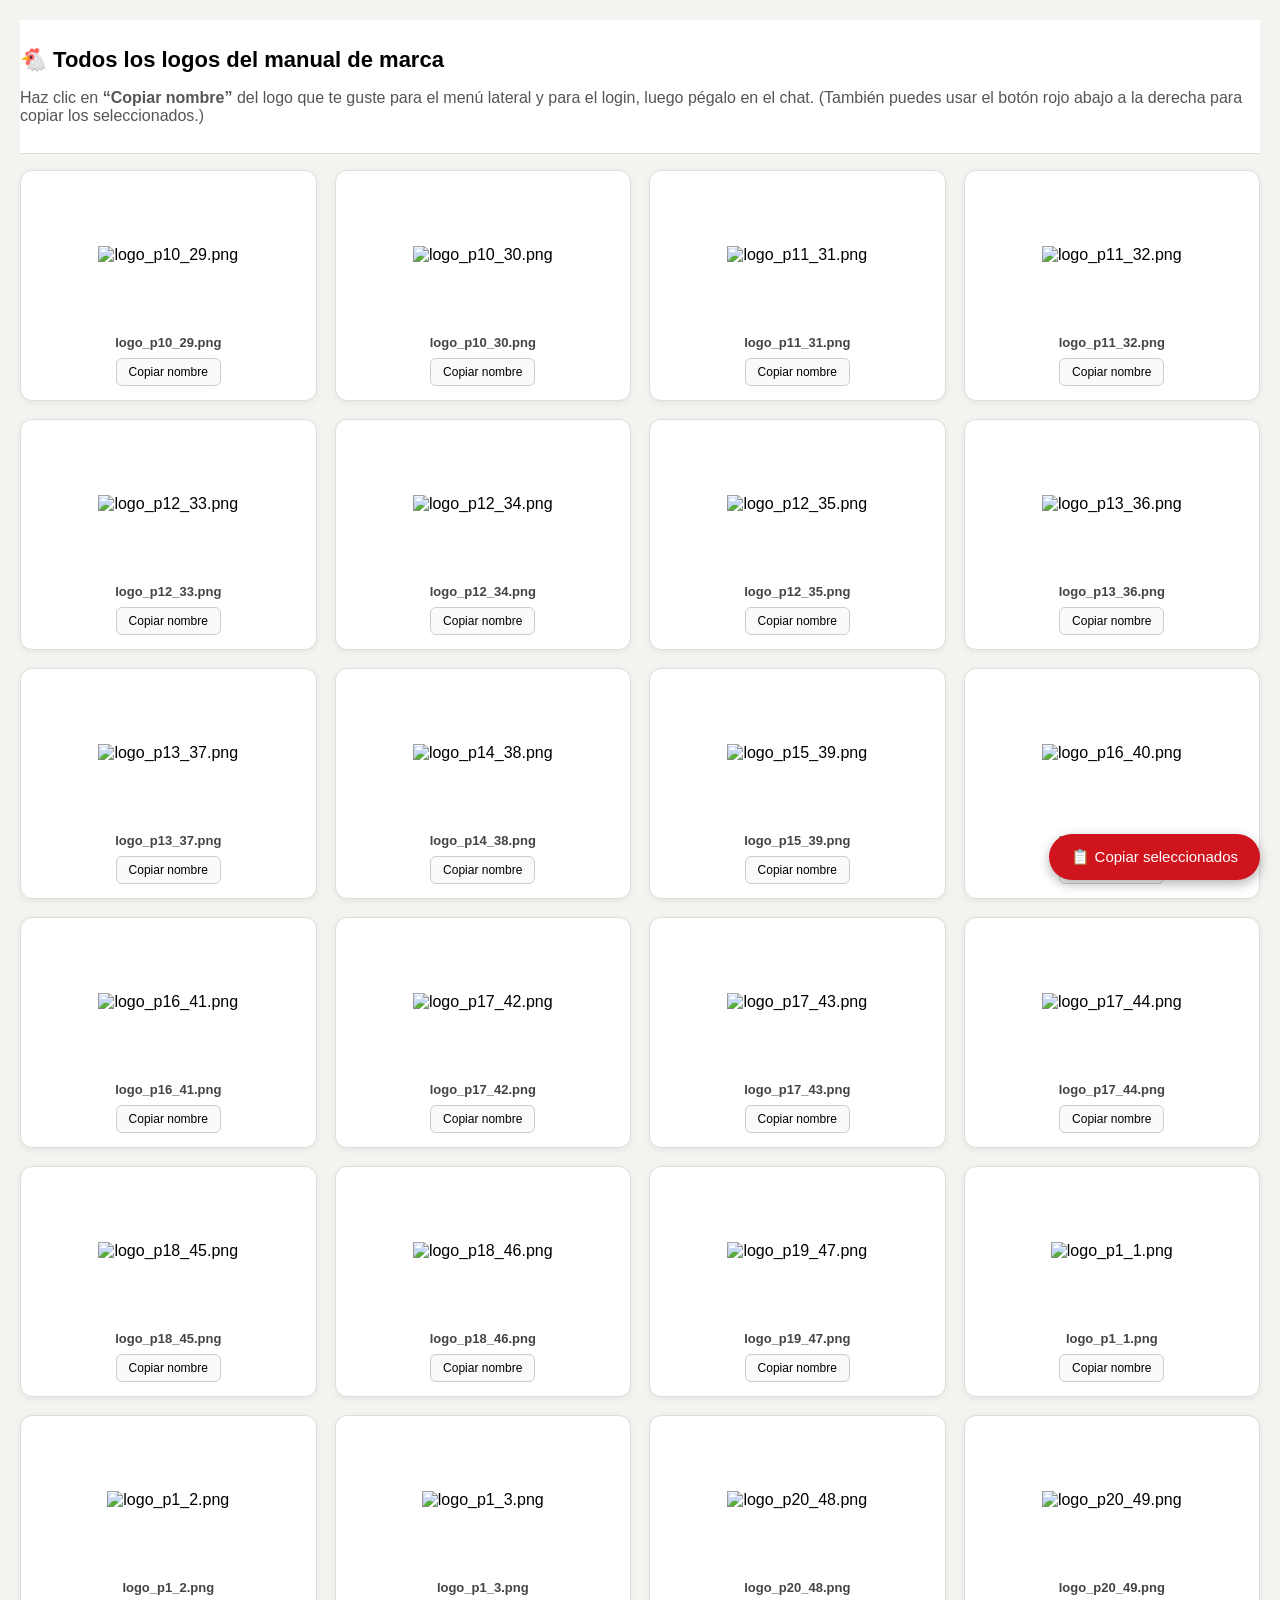
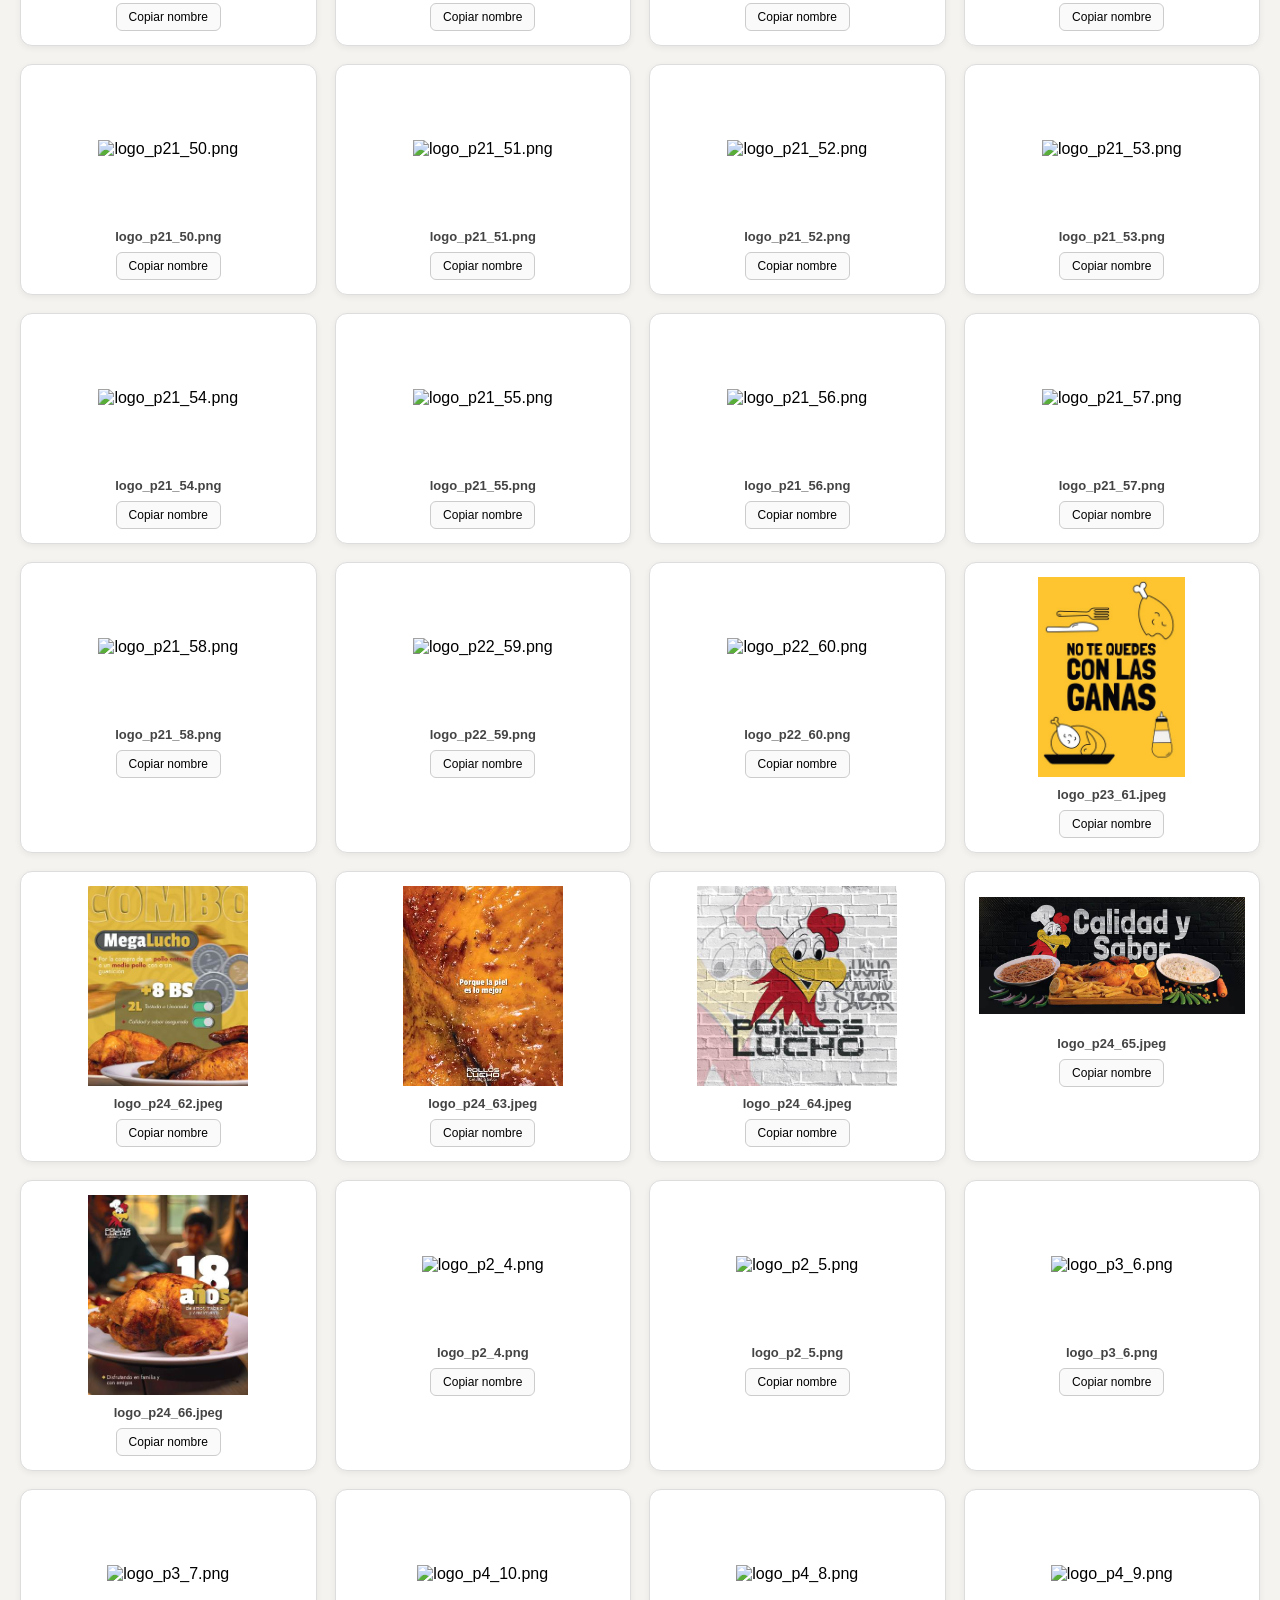
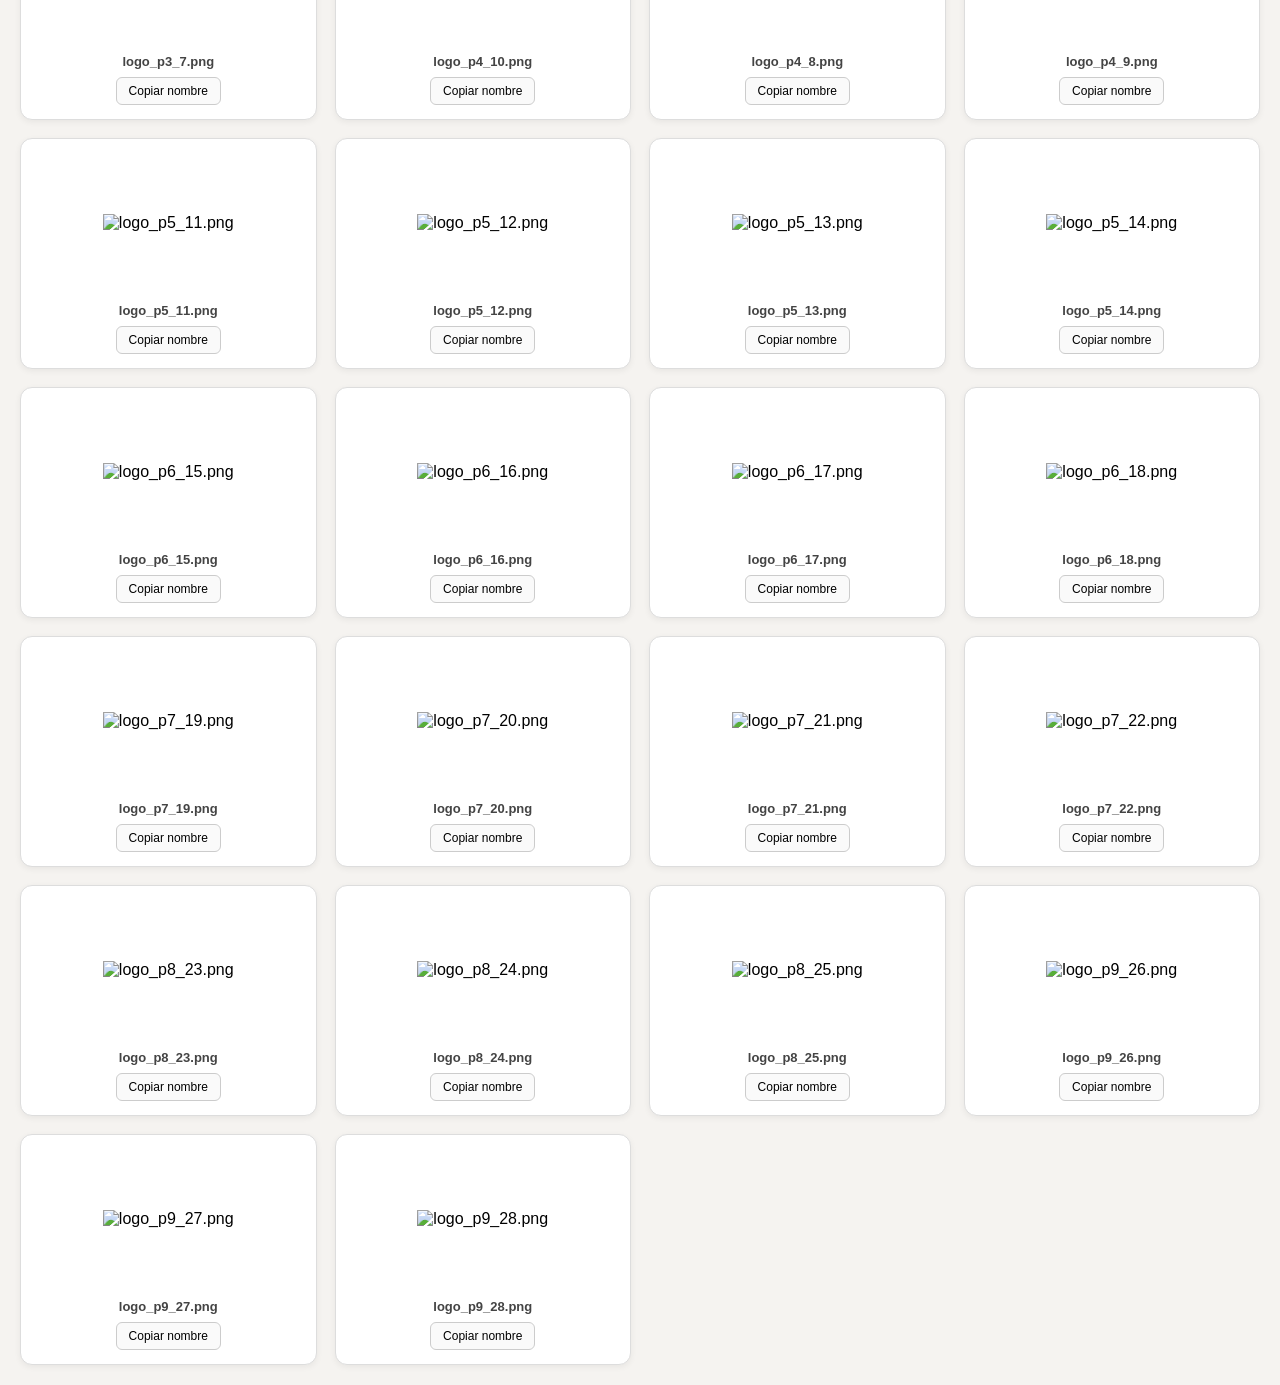
==== seleccionar_logo.html @ 1274bbf5 "Initial commit" ====
<!DOCTYPE html>
<html lang="es">
<head>
<meta charset="UTF-8">
<meta name="viewport" content="width=device-width, initial-scale=1.0">
<title>Selecciona el logo de Pollos Lucho</title>
<style>
  body { font-family: Arial, sans-serif; background: #f5f3f0; margin: 0; padding: 20px; }
  h1 { font-size: 22px; }
  p { color: #555; }
  .grid { display: grid; grid-template-columns: repeat(auto-fill, minmax(280px, 1fr)); gap: 18px; }
  .card { background: #fff; border: 1px solid #ddd; border-radius: 12px; padding: 14px; text-align: center; box-shadow: 0 2px 6px rgba(0,0,0,.06); }
  .imgbox { min-height: 140px; display: flex; align-items: center; justify-content: center; background: #fff; border-radius: 8px; overflow: hidden; }
  .imgbox img { max-width: 100%; max-height: 200px; }
  .name { font-size: 13px; color: #444; margin: 10px 0 8px; font-weight: 600; }
  .copy { padding: 6px 12px; border: 1px solid #ccc; border-radius: 6px; background: #fafafa; cursor: pointer; font-size: 12px; }
  .copy:hover { background: #CF141D; color: #fff; }
  #avisar { position: fixed; bottom: 20px; right: 20px; background: #CF141D; color: #fff; border: none; border-radius: 30px; padding: 14px 22px; font-size: 15px; cursor: pointer; box-shadow: 0 4px 12px rgba(0,0,0,.3); }
  .barra { position: sticky; top: 0; background: #fff; padding: 12px 0; border-bottom: 1px solid #ddd; margin-bottom: 16px; }
  #elegidos { display: inline-block; min-width: 200px; padding: 8px 10px; border: 1px solid #ccc; border-radius: 8px; font-size: 13px; color: #333; }
</style>
</head>
<body>
<div class="barra">
  <h1>🐔 Todos los logos del manual de marca</h1>
  <p>Haz clic en <b>“Copiar nombre”</b> del logo que te guste para el menú lateral y para el login, luego pégalo en el chat. (También puedes usar el botón rojo abajo a la derecha para copiar los seleccionados.)</p>
</div>
<div class="grid">

    <div class="card">
        <div class="imgbox"><img src="static/logos/logo_p10_29.png" alt="logo_p10_29.png" loading="lazy"></div>
        <div class="name">logo_p10_29.png</div>
        <button class="copy" onclick="copiar('logo_p10_29.png')">Copiar nombre</button>
    </div>
    <div class="card">
        <div class="imgbox"><img src="static/logos/logo_p10_30.png" alt="logo_p10_30.png" loading="lazy"></div>
        <div class="name">logo_p10_30.png</div>
        <button class="copy" onclick="copiar('logo_p10_30.png')">Copiar nombre</button>
    </div>
    <div class="card">
        <div class="imgbox"><img src="static/logos/logo_p11_31.png" alt="logo_p11_31.png" loading="lazy"></div>
        <div class="name">logo_p11_31.png</div>
        <button class="copy" onclick="copiar('logo_p11_31.png')">Copiar nombre</button>
    </div>
    <div class="card">
        <div class="imgbox"><img src="static/logos/logo_p11_32.png" alt="logo_p11_32.png" loading="lazy"></div>
        <div class="name">logo_p11_32.png</div>
        <button class="copy" onclick="copiar('logo_p11_32.png')">Copiar nombre</button>
    </div>
    <div class="card">
        <div class="imgbox"><img src="static/logos/logo_p12_33.png" alt="logo_p12_33.png" loading="lazy"></div>
        <div class="name">logo_p12_33.png</div>
        <button class="copy" onclick="copiar('logo_p12_33.png')">Copiar nombre</button>
    </div>
    <div class="card">
        <div class="imgbox"><img src="static/logos/logo_p12_34.png" alt="logo_p12_34.png" loading="lazy"></div>
        <div class="name">logo_p12_34.png</div>
        <button class="copy" onclick="copiar('logo_p12_34.png')">Copiar nombre</button>
    </div>
    <div class="card">
        <div class="imgbox"><img src="static/logos/logo_p12_35.png" alt="logo_p12_35.png" loading="lazy"></div>
        <div class="name">logo_p12_35.png</div>
        <button class="copy" onclick="copiar('logo_p12_35.png')">Copiar nombre</button>
    </div>
    <div class="card">
        <div class="imgbox"><img src="static/logos/logo_p13_36.png" alt="logo_p13_36.png" loading="lazy"></div>
        <div class="name">logo_p13_36.png</div>
        <button class="copy" onclick="copiar('logo_p13_36.png')">Copiar nombre</button>
    </div>
    <div class="card">
        <div class="imgbox"><img src="static/logos/logo_p13_37.png" alt="logo_p13_37.png" loading="lazy"></div>
        <div class="name">logo_p13_37.png</div>
        <button class="copy" onclick="copiar('logo_p13_37.png')">Copiar nombre</button>
    </div>
    <div class="card">
        <div class="imgbox"><img src="static/logos/logo_p14_38.png" alt="logo_p14_38.png" loading="lazy"></div>
        <div class="name">logo_p14_38.png</div>
        <button class="copy" onclick="copiar('logo_p14_38.png')">Copiar nombre</button>
    </div>
    <div class="card">
        <div class="imgbox"><img src="static/logos/logo_p15_39.png" alt="logo_p15_39.png" loading="lazy"></div>
        <div class="name">logo_p15_39.png</div>
        <button class="copy" onclick="copiar('logo_p15_39.png')">Copiar nombre</button>
    </div>
    <div class="card">
        <div class="imgbox"><img src="static/logos/logo_p16_40.png" alt="logo_p16_40.png" loading="lazy"></div>
        <div class="name">logo_p16_40.png</div>
        <button class="copy" onclick="copiar('logo_p16_40.png')">Copiar nombre</button>
    </div>
    <div class="card">
        <div class="imgbox"><img src="static/logos/logo_p16_41.png" alt="logo_p16_41.png" loading="lazy"></div>
        <div class="name">logo_p16_41.png</div>
        <button class="copy" onclick="copiar('logo_p16_41.png')">Copiar nombre</button>
    </div>
    <div class="card">
        <div class="imgbox"><img src="static/logos/logo_p17_42.png" alt="logo_p17_42.png" loading="lazy"></div>
        <div class="name">logo_p17_42.png</div>
        <button class="copy" onclick="copiar('logo_p17_42.png')">Copiar nombre</button>
    </div>
    <div class="card">
        <div class="imgbox"><img src="static/logos/logo_p17_43.png" alt="logo_p17_43.png" loading="lazy"></div>
        <div class="name">logo_p17_43.png</div>
        <button class="copy" onclick="copiar('logo_p17_43.png')">Copiar nombre</button>
    </div>
    <div class="card">
        <div class="imgbox"><img src="static/logos/logo_p17_44.png" alt="logo_p17_44.png" loading="lazy"></div>
        <div class="name">logo_p17_44.png</div>
        <button class="copy" onclick="copiar('logo_p17_44.png')">Copiar nombre</button>
    </div>
    <div class="card">
        <div class="imgbox"><img src="static/logos/logo_p18_45.png" alt="logo_p18_45.png" loading="lazy"></div>
        <div class="name">logo_p18_45.png</div>
        <button class="copy" onclick="copiar('logo_p18_45.png')">Copiar nombre</button>
    </div>
    <div class="card">
        <div class="imgbox"><img src="static/logos/logo_p18_46.png" alt="logo_p18_46.png" loading="lazy"></div>
        <div class="name">logo_p18_46.png</div>
        <button class="copy" onclick="copiar('logo_p18_46.png')">Copiar nombre</button>
    </div>
    <div class="card">
        <div class="imgbox"><img src="static/logos/logo_p19_47.png" alt="logo_p19_47.png" loading="lazy"></div>
        <div class="name">logo_p19_47.png</div>
        <button class="copy" onclick="copiar('logo_p19_47.png')">Copiar nombre</button>
    </div>
    <div class="card">
        <div class="imgbox"><img src="static/logos/logo_p1_1.png" alt="logo_p1_1.png" loading="lazy"></div>
        <div class="name">logo_p1_1.png</div>
        <button class="copy" onclick="copiar('logo_p1_1.png')">Copiar nombre</button>
    </div>
    <div class="card">
        <div class="imgbox"><img src="static/logos/logo_p1_2.png" alt="logo_p1_2.png" loading="lazy"></div>
        <div class="name">logo_p1_2.png</div>
        <button class="copy" onclick="copiar('logo_p1_2.png')">Copiar nombre</button>
    </div>
    <div class="card">
        <div class="imgbox"><img src="static/logos/logo_p1_3.png" alt="logo_p1_3.png" loading="lazy"></div>
        <div class="name">logo_p1_3.png</div>
        <button class="copy" onclick="copiar('logo_p1_3.png')">Copiar nombre</button>
    </div>
    <div class="card">
        <div class="imgbox"><img src="static/logos/logo_p20_48.png" alt="logo_p20_48.png" loading="lazy"></div>
        <div class="name">logo_p20_48.png</div>
        <button class="copy" onclick="copiar('logo_p20_48.png')">Copiar nombre</button>
    </div>
    <div class="card">
        <div class="imgbox"><img src="static/logos/logo_p20_49.png" alt="logo_p20_49.png" loading="lazy"></div>
        <div class="name">logo_p20_49.png</div>
        <button class="copy" onclick="copiar('logo_p20_49.png')">Copiar nombre</button>
    </div>
    <div class="card">
        <div class="imgbox"><img src="static/logos/logo_p21_50.png" alt="logo_p21_50.png" loading="lazy"></div>
        <div class="name">logo_p21_50.png</div>
        <button class="copy" onclick="copiar('logo_p21_50.png')">Copiar nombre</button>
    </div>
    <div class="card">
        <div class="imgbox"><img src="static/logos/logo_p21_51.png" alt="logo_p21_51.png" loading="lazy"></div>
        <div class="name">logo_p21_51.png</div>
        <button class="copy" onclick="copiar('logo_p21_51.png')">Copiar nombre</button>
    </div>
    <div class="card">
        <div class="imgbox"><img src="static/logos/logo_p21_52.png" alt="logo_p21_52.png" loading="lazy"></div>
        <div class="name">logo_p21_52.png</div>
        <button class="copy" onclick="copiar('logo_p21_52.png')">Copiar nombre</button>
    </div>
    <div class="card">
        <div class="imgbox"><img src="static/logos/logo_p21_53.png" alt="logo_p21_53.png" loading="lazy"></div>
        <div class="name">logo_p21_53.png</div>
        <button class="copy" onclick="copiar('logo_p21_53.png')">Copiar nombre</button>
    </div>
    <div class="card">
        <div class="imgbox"><img src="static/logos/logo_p21_54.png" alt="logo_p21_54.png" loading="lazy"></div>
        <div class="name">logo_p21_54.png</div>
        <button class="copy" onclick="copiar('logo_p21_54.png')">Copiar nombre</button>
    </div>
    <div class="card">
        <div class="imgbox"><img src="static/logos/logo_p21_55.png" alt="logo_p21_55.png" loading="lazy"></div>
        <div class="name">logo_p21_55.png</div>
        <button class="copy" onclick="copiar('logo_p21_55.png')">Copiar nombre</button>
    </div>
    <div class="card">
        <div class="imgbox"><img src="static/logos/logo_p21_56.png" alt="logo_p21_56.png" loading="lazy"></div>
        <div class="name">logo_p21_56.png</div>
        <button class="copy" onclick="copiar('logo_p21_56.png')">Copiar nombre</button>
    </div>
    <div class="card">
        <div class="imgbox"><img src="static/logos/logo_p21_57.png" alt="logo_p21_57.png" loading="lazy"></div>
        <div class="name">logo_p21_57.png</div>
        <button class="copy" onclick="copiar('logo_p21_57.png')">Copiar nombre</button>
    </div>
    <div class="card">
        <div class="imgbox"><img src="static/logos/logo_p21_58.png" alt="logo_p21_58.png" loading="lazy"></div>
        <div class="name">logo_p21_58.png</div>
        <button class="copy" onclick="copiar('logo_p21_58.png')">Copiar nombre</button>
    </div>
    <div class="card">
        <div class="imgbox"><img src="static/logos/logo_p22_59.png" alt="logo_p22_59.png" loading="lazy"></div>
        <div class="name">logo_p22_59.png</div>
        <button class="copy" onclick="copiar('logo_p22_59.png')">Copiar nombre</button>
    </div>
    <div class="card">
        <div class="imgbox"><img src="static/logos/logo_p22_60.png" alt="logo_p22_60.png" loading="lazy"></div>
        <div class="name">logo_p22_60.png</div>
        <button class="copy" onclick="copiar('logo_p22_60.png')">Copiar nombre</button>
    </div>
    <div class="card">
        <div class="imgbox"><img src="static/logos/logo_p23_61.jpeg" alt="logo_p23_61.jpeg" loading="lazy"></div>
        <div class="name">logo_p23_61.jpeg</div>
        <button class="copy" onclick="copiar('logo_p23_61.jpeg')">Copiar nombre</button>
    </div>
    <div class="card">
        <div class="imgbox"><img src="static/logos/logo_p24_62.jpeg" alt="logo_p24_62.jpeg" loading="lazy"></div>
        <div class="name">logo_p24_62.jpeg</div>
        <button class="copy" onclick="copiar('logo_p24_62.jpeg')">Copiar nombre</button>
    </div>
    <div class="card">
        <div class="imgbox"><img src="static/logos/logo_p24_63.jpeg" alt="logo_p24_63.jpeg" loading="lazy"></div>
        <div class="name">logo_p24_63.jpeg</div>
        <button class="copy" onclick="copiar('logo_p24_63.jpeg')">Copiar nombre</button>
    </div>
    <div class="card">
        <div class="imgbox"><img src="static/logos/logo_p24_64.jpeg" alt="logo_p24_64.jpeg" loading="lazy"></div>
        <div class="name">logo_p24_64.jpeg</div>
        <button class="copy" onclick="copiar('logo_p24_64.jpeg')">Copiar nombre</button>
    </div>
    <div class="card">
        <div class="imgbox"><img src="static/logos/logo_p24_65.jpeg" alt="logo_p24_65.jpeg" loading="lazy"></div>
        <div class="name">logo_p24_65.jpeg</div>
        <button class="copy" onclick="copiar('logo_p24_65.jpeg')">Copiar nombre</button>
    </div>
    <div class="card">
        <div class="imgbox"><img src="static/logos/logo_p24_66.jpeg" alt="logo_p24_66.jpeg" loading="lazy"></div>
        <div class="name">logo_p24_66.jpeg</div>
        <button class="copy" onclick="copiar('logo_p24_66.jpeg')">Copiar nombre</button>
    </div>
    <div class="card">
        <div class="imgbox"><img src="static/logos/logo_p2_4.png" alt="logo_p2_4.png" loading="lazy"></div>
        <div class="name">logo_p2_4.png</div>
        <button class="copy" onclick="copiar('logo_p2_4.png')">Copiar nombre</button>
    </div>
    <div class="card">
        <div class="imgbox"><img src="static/logos/logo_p2_5.png" alt="logo_p2_5.png" loading="lazy"></div>
        <div class="name">logo_p2_5.png</div>
        <button class="copy" onclick="copiar('logo_p2_5.png')">Copiar nombre</button>
    </div>
    <div class="card">
        <div class="imgbox"><img src="static/logos/logo_p3_6.png" alt="logo_p3_6.png" loading="lazy"></div>
        <div class="name">logo_p3_6.png</div>
        <button class="copy" onclick="copiar('logo_p3_6.png')">Copiar nombre</button>
    </div>
    <div class="card">
        <div class="imgbox"><img src="static/logos/logo_p3_7.png" alt="logo_p3_7.png" loading="lazy"></div>
        <div class="name">logo_p3_7.png</div>
        <button class="copy" onclick="copiar('logo_p3_7.png')">Copiar nombre</button>
    </div>
    <div class="card">
        <div class="imgbox"><img src="static/logos/logo_p4_10.png" alt="logo_p4_10.png" loading="lazy"></div>
        <div class="name">logo_p4_10.png</div>
        <button class="copy" onclick="copiar('logo_p4_10.png')">Copiar nombre</button>
    </div>
    <div class="card">
        <div class="imgbox"><img src="static/logos/logo_p4_8.png" alt="logo_p4_8.png" loading="lazy"></div>
        <div class="name">logo_p4_8.png</div>
        <button class="copy" onclick="copiar('logo_p4_8.png')">Copiar nombre</button>
    </div>
    <div class="card">
        <div class="imgbox"><img src="static/logos/logo_p4_9.png" alt="logo_p4_9.png" loading="lazy"></div>
        <div class="name">logo_p4_9.png</div>
        <button class="copy" onclick="copiar('logo_p4_9.png')">Copiar nombre</button>
    </div>
    <div class="card">
        <div class="imgbox"><img src="static/logos/logo_p5_11.png" alt="logo_p5_11.png" loading="lazy"></div>
        <div class="name">logo_p5_11.png</div>
        <button class="copy" onclick="copiar('logo_p5_11.png')">Copiar nombre</button>
    </div>
    <div class="card">
        <div class="imgbox"><img src="static/logos/logo_p5_12.png" alt="logo_p5_12.png" loading="lazy"></div>
        <div class="name">logo_p5_12.png</div>
        <button class="copy" onclick="copiar('logo_p5_12.png')">Copiar nombre</button>
    </div>
    <div class="card">
        <div class="imgbox"><img src="static/logos/logo_p5_13.png" alt="logo_p5_13.png" loading="lazy"></div>
        <div class="name">logo_p5_13.png</div>
        <button class="copy" onclick="copiar('logo_p5_13.png')">Copiar nombre</button>
    </div>
    <div class="card">
        <div class="imgbox"><img src="static/logos/logo_p5_14.png" alt="logo_p5_14.png" loading="lazy"></div>
        <div class="name">logo_p5_14.png</div>
        <button class="copy" onclick="copiar('logo_p5_14.png')">Copiar nombre</button>
    </div>
    <div class="card">
        <div class="imgbox"><img src="static/logos/logo_p6_15.png" alt="logo_p6_15.png" loading="lazy"></div>
        <div class="name">logo_p6_15.png</div>
        <button class="copy" onclick="copiar('logo_p6_15.png')">Copiar nombre</button>
    </div>
    <div class="card">
        <div class="imgbox"><img src="static/logos/logo_p6_16.png" alt="logo_p6_16.png" loading="lazy"></div>
        <div class="name">logo_p6_16.png</div>
        <button class="copy" onclick="copiar('logo_p6_16.png')">Copiar nombre</button>
    </div>
    <div class="card">
        <div class="imgbox"><img src="static/logos/logo_p6_17.png" alt="logo_p6_17.png" loading="lazy"></div>
        <div class="name">logo_p6_17.png</div>
        <button class="copy" onclick="copiar('logo_p6_17.png')">Copiar nombre</button>
    </div>
    <div class="card">
        <div class="imgbox"><img src="static/logos/logo_p6_18.png" alt="logo_p6_18.png" loading="lazy"></div>
        <div class="name">logo_p6_18.png</div>
        <button class="copy" onclick="copiar('logo_p6_18.png')">Copiar nombre</button>
    </div>
    <div class="card">
        <div class="imgbox"><img src="static/logos/logo_p7_19.png" alt="logo_p7_19.png" loading="lazy"></div>
        <div class="name">logo_p7_19.png</div>
        <button class="copy" onclick="copiar('logo_p7_19.png')">Copiar nombre</button>
    </div>
    <div class="card">
        <div class="imgbox"><img src="static/logos/logo_p7_20.png" alt="logo_p7_20.png" loading="lazy"></div>
        <div class="name">logo_p7_20.png</div>
        <button class="copy" onclick="copiar('logo_p7_20.png')">Copiar nombre</button>
    </div>
    <div class="card">
        <div class="imgbox"><img src="static/logos/logo_p7_21.png" alt="logo_p7_21.png" loading="lazy"></div>
        <div class="name">logo_p7_21.png</div>
        <button class="copy" onclick="copiar('logo_p7_21.png')">Copiar nombre</button>
    </div>
    <div class="card">
        <div class="imgbox"><img src="static/logos/logo_p7_22.png" alt="logo_p7_22.png" loading="lazy"></div>
        <div class="name">logo_p7_22.png</div>
        <button class="copy" onclick="copiar('logo_p7_22.png')">Copiar nombre</button>
    </div>
    <div class="card">
        <div class="imgbox"><img src="static/logos/logo_p8_23.png" alt="logo_p8_23.png" loading="lazy"></div>
        <div class="name">logo_p8_23.png</div>
        <button class="copy" onclick="copiar('logo_p8_23.png')">Copiar nombre</button>
    </div>
    <div class="card">
        <div class="imgbox"><img src="static/logos/logo_p8_24.png" alt="logo_p8_24.png" loading="lazy"></div>
        <div class="name">logo_p8_24.png</div>
        <button class="copy" onclick="copiar('logo_p8_24.png')">Copiar nombre</button>
    </div>
    <div class="card">
        <div class="imgbox"><img src="static/logos/logo_p8_25.png" alt="logo_p8_25.png" loading="lazy"></div>
        <div class="name">logo_p8_25.png</div>
        <button class="copy" onclick="copiar('logo_p8_25.png')">Copiar nombre</button>
    </div>
    <div class="card">
        <div class="imgbox"><img src="static/logos/logo_p9_26.png" alt="logo_p9_26.png" loading="lazy"></div>
        <div class="name">logo_p9_26.png</div>
        <button class="copy" onclick="copiar('logo_p9_26.png')">Copiar nombre</button>
    </div>
    <div class="card">
        <div class="imgbox"><img src="static/logos/logo_p9_27.png" alt="logo_p9_27.png" loading="lazy"></div>
        <div class="name">logo_p9_27.png</div>
        <button class="copy" onclick="copiar('logo_p9_27.png')">Copiar nombre</button>
    </div>
    <div class="card">
        <div class="imgbox"><img src="static/logos/logo_p9_28.png" alt="logo_p9_28.png" loading="lazy"></div>
        <div class="name">logo_p9_28.png</div>
        <button class="copy" onclick="copiar('logo_p9_28.png')">Copiar nombre</button>
    </div>
</div>
<button id="avisar" onclick="finalizar()">📋 Copiar seleccionados</button>
<script>
  let seleccion = [];
  function copiar(nombre) {
    if (!seleccion.includes(nombre)) seleccion.push(nombre);
    navigator.clipboard.writeText(nombre);
    const boton = event.target;
    boton.textContent = '✔ Seleccionado';
    boton.style.background = '#2e7d32';
    boton.style.color = '#fff';
  }
  function finalizar() {
    if (seleccion.length === 0) {
      alert('Primero haz clic en "Copiar nombre" sobre los logos que quieras.');
      return;
    }
    navigator.clipboard.writeText(seleccion.join('\n'));
    alert('Copiado:\n' + seleccion.join('\n') + '\n\nPégalo en el chat para decirme cuáles elegiste.');
  }
</script>
</body>
</html>
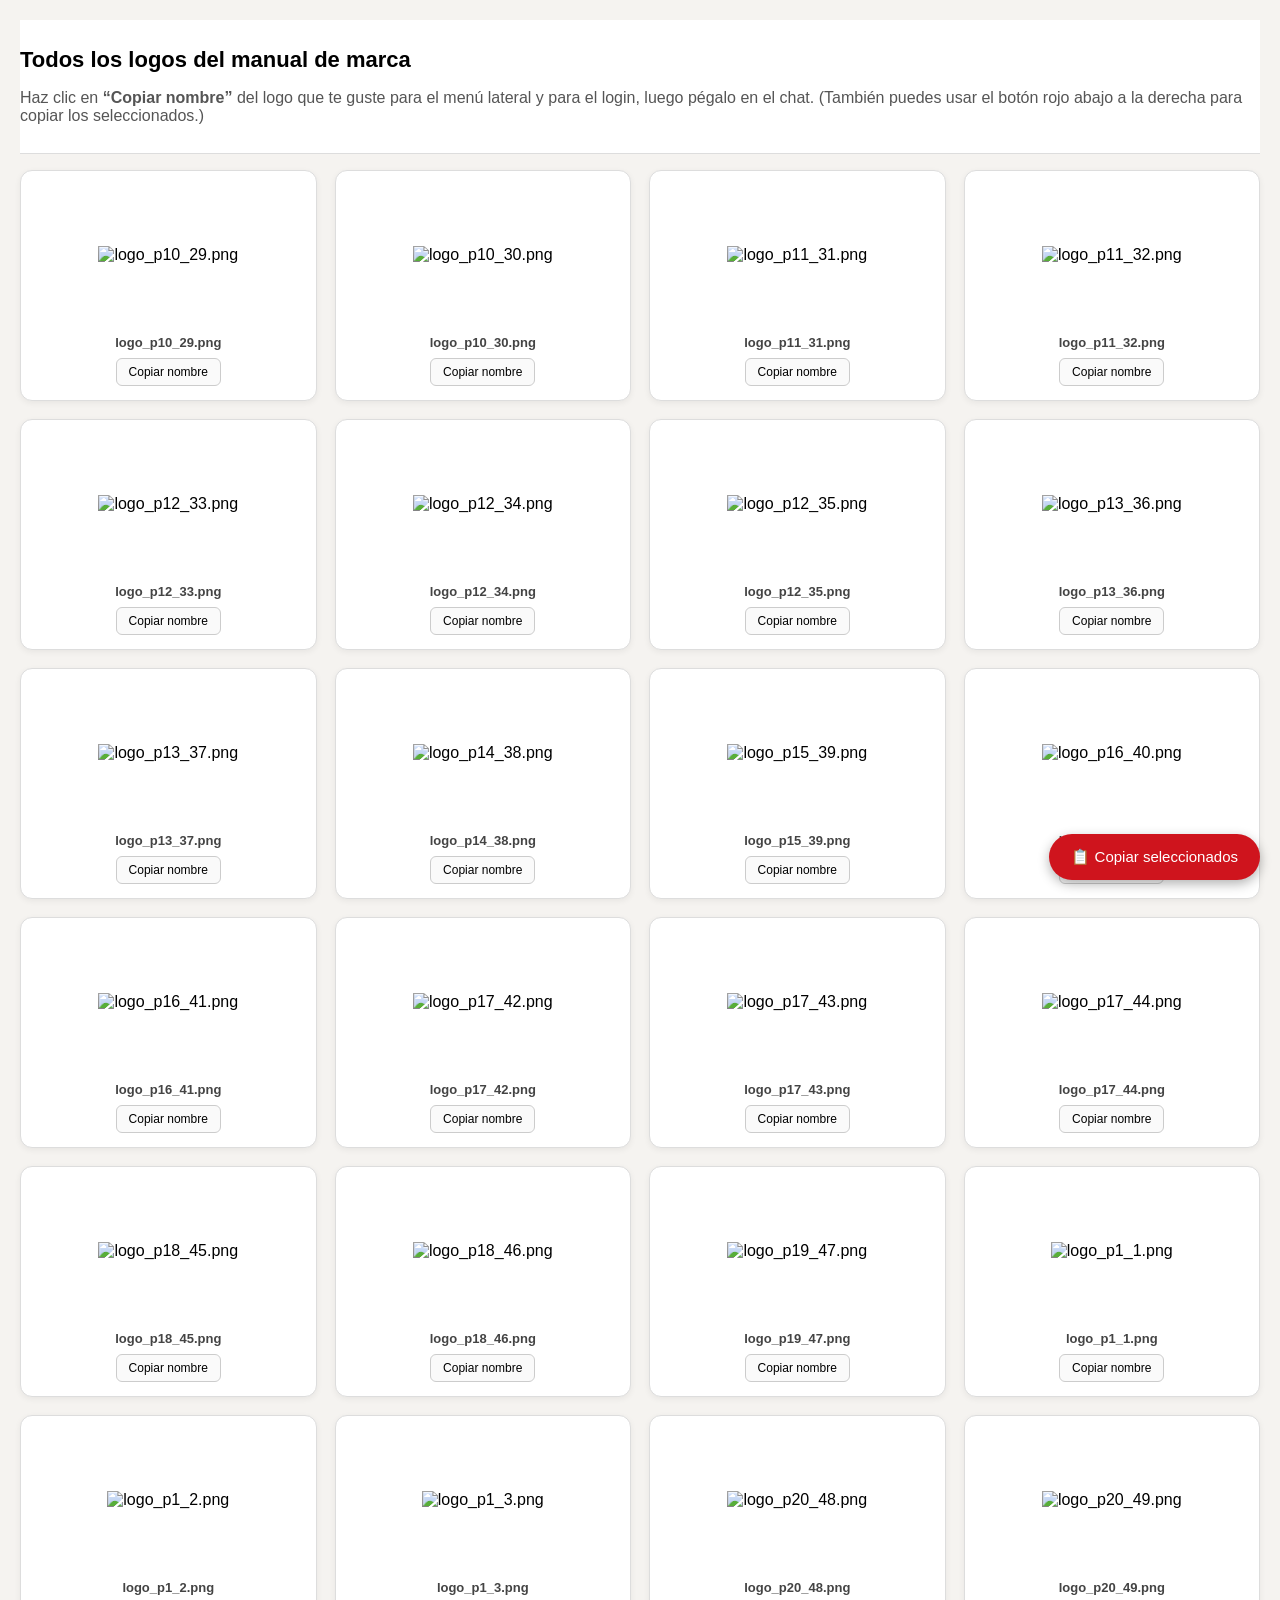
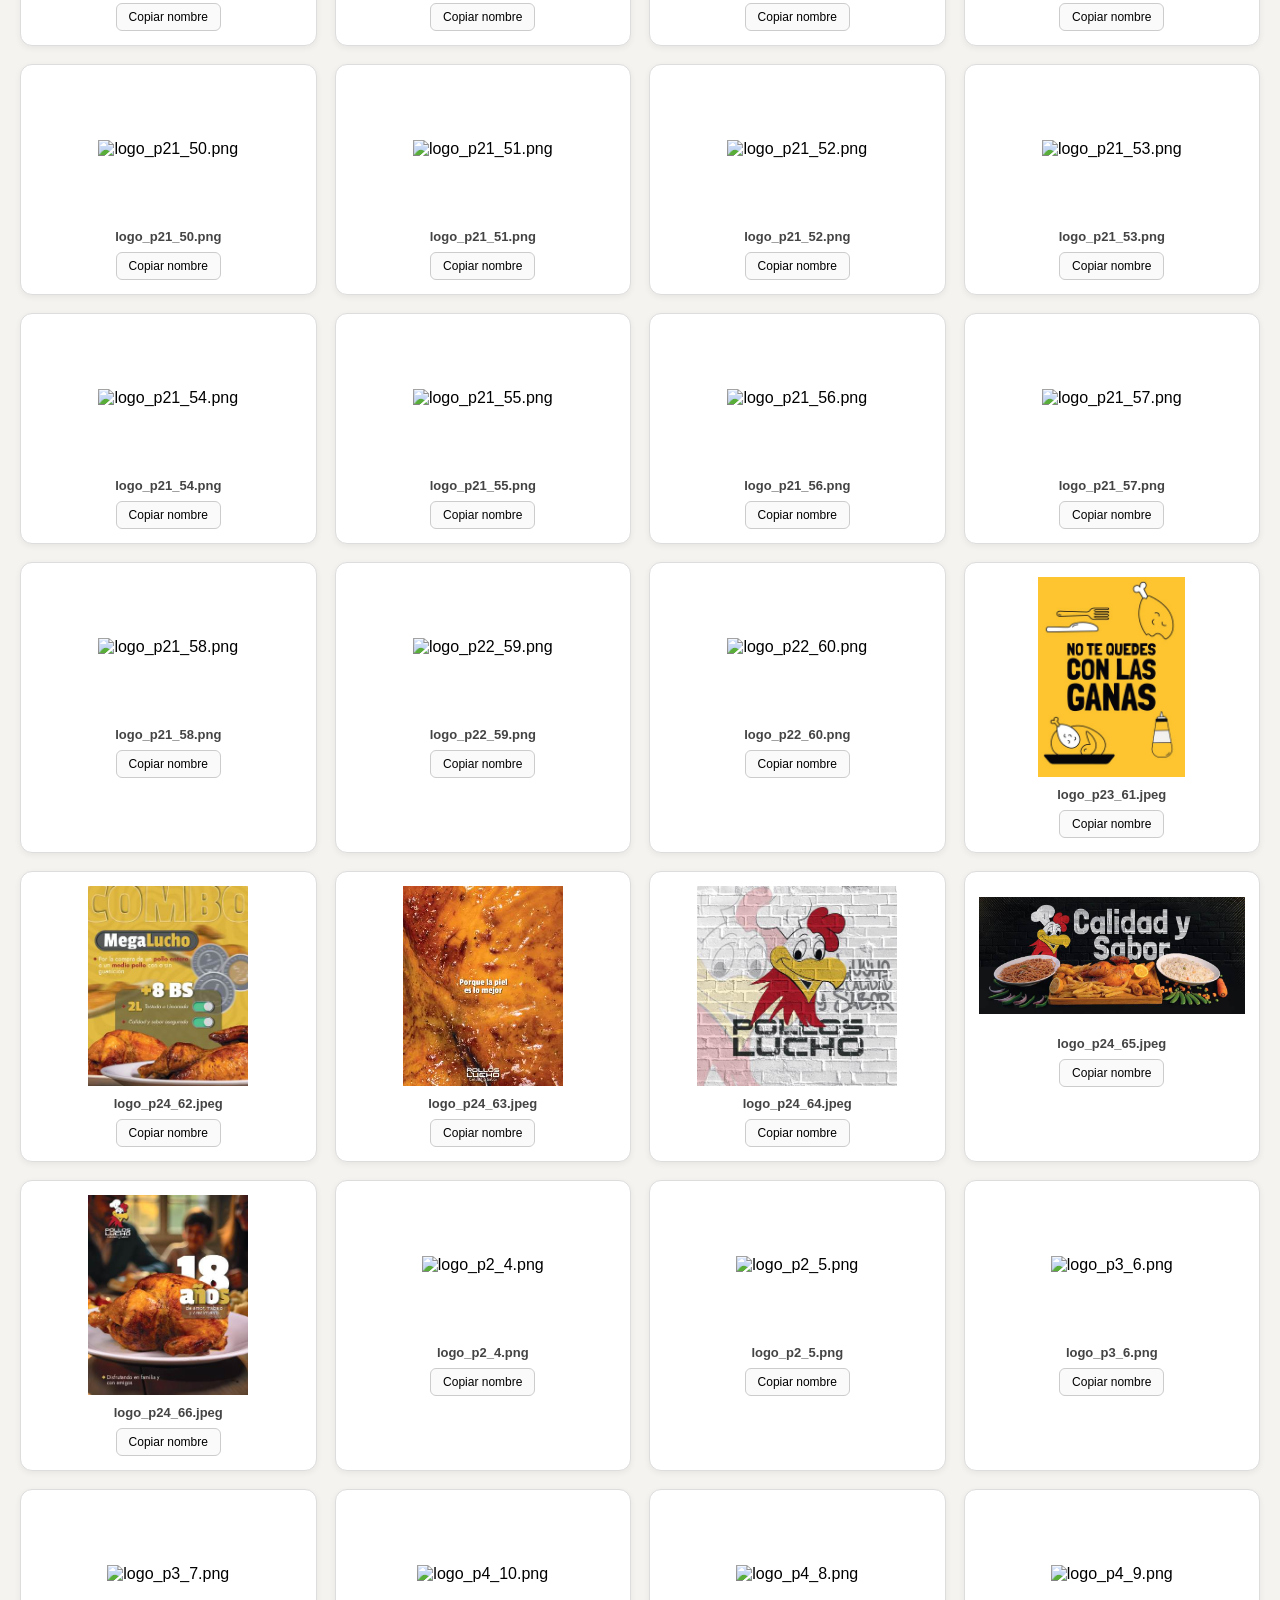
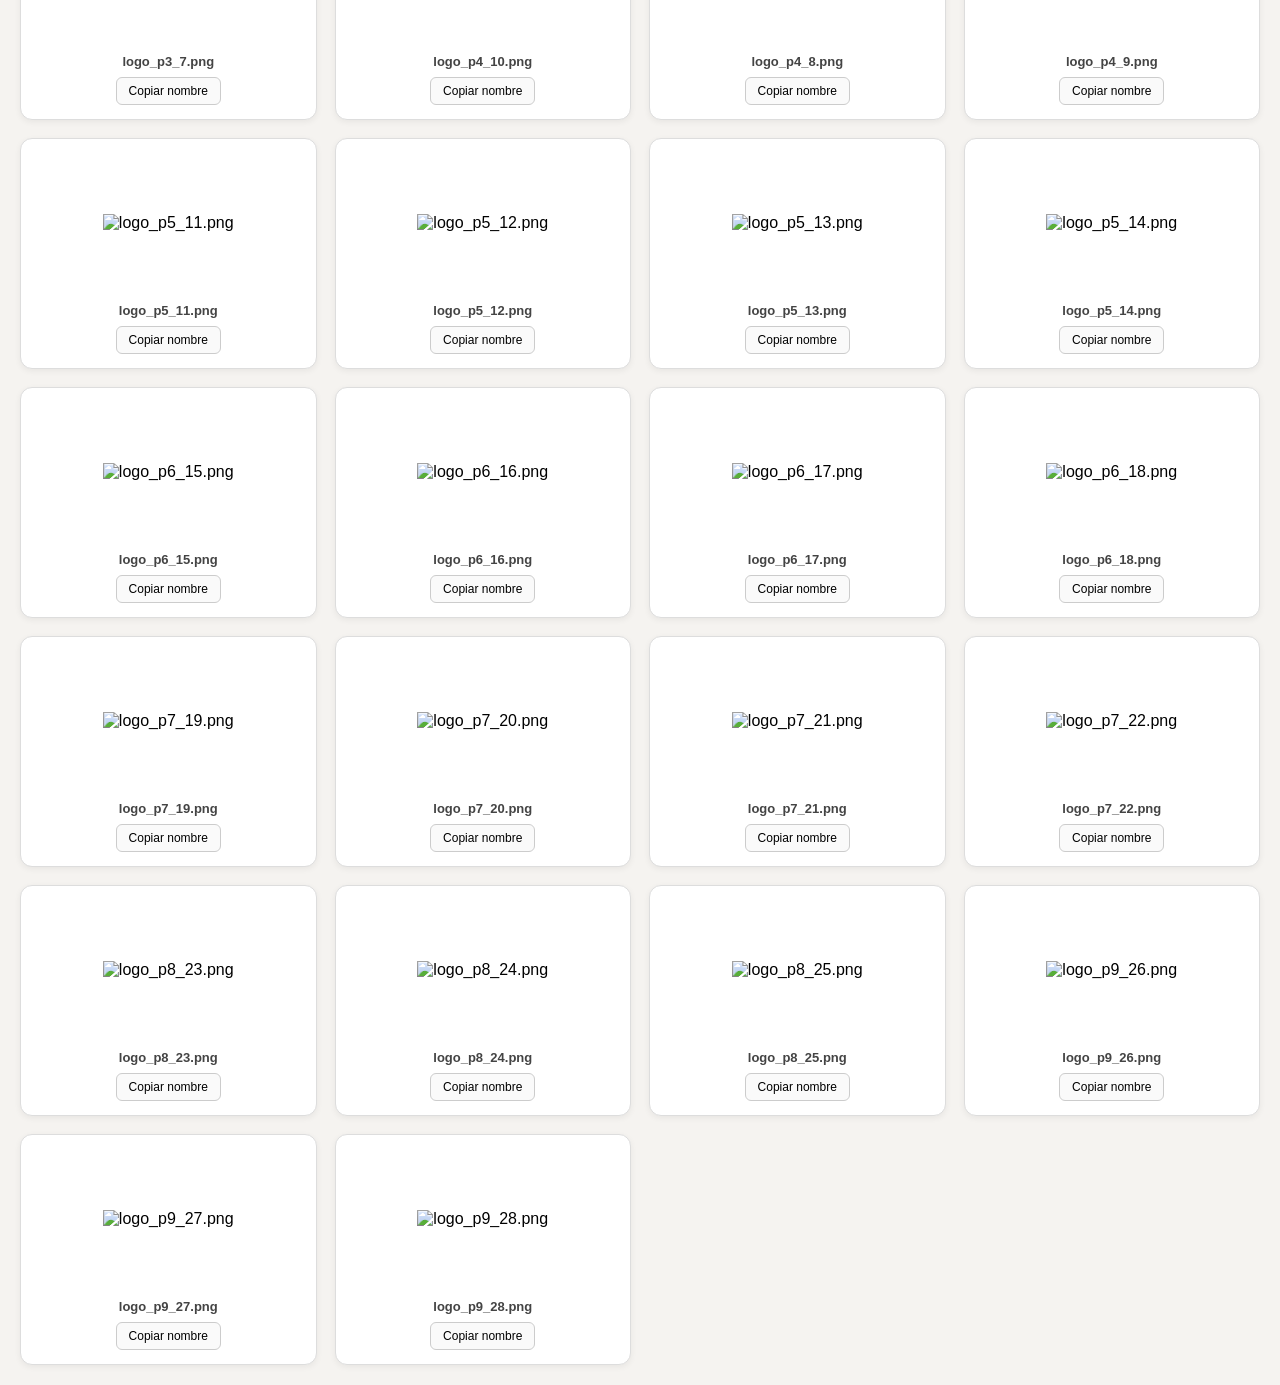
==== commit d94927ba: "Mejora inventario: alertas globales para almacenes, sincroniza sucursales/almacenes y corrige totale" ====
--- a/seleccionar_logo.html
+++ b/seleccionar_logo.html
@@ -22,7 +22,7 @@
 </head>
 <body>
 <div class="barra">
-  <h1>🐔 Todos los logos del manual de marca</h1>
+  <h1> Todos los logos del manual de marca</h1>
   <p>Haz clic en <b>“Copiar nombre”</b> del logo que te guste para el menú lateral y para el login, luego pégalo en el chat. (También puedes usar el botón rojo abajo a la derecha para copiar los seleccionados.)</p>
 </div>
 <div class="grid">
